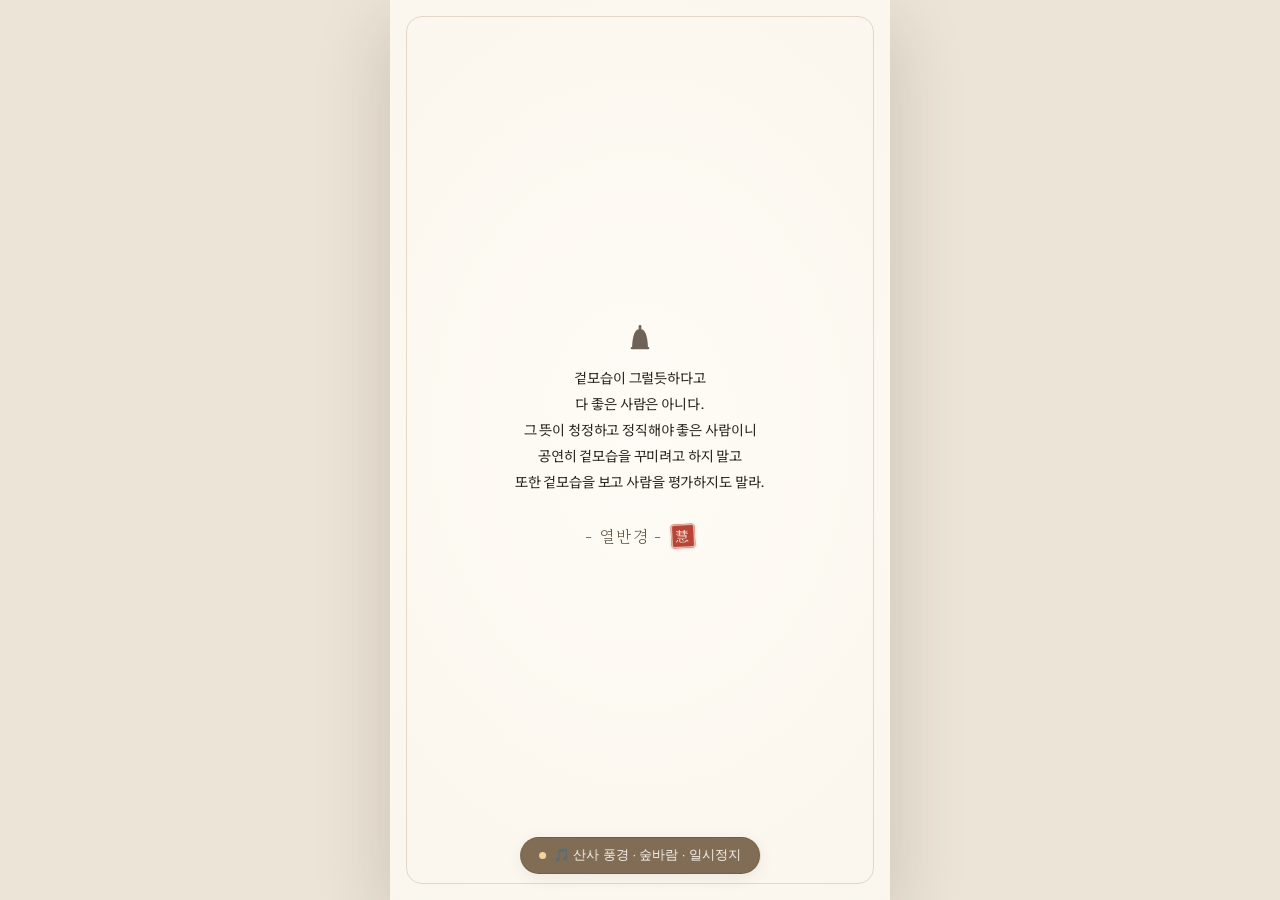
==== docs/index.html @ 417f2257 "Upload 138 quotes, public config, and card/index pages" ====
<!DOCTYPE html>
<html lang="ko">
<head>
  <meta charset="UTF-8" />
  <meta name="viewport" content="width=device-width, initial-scale=1.0, viewport-fit=cover, maximum-scale=1.0, user-scalable=no" />
  <meta name="theme-color" content="#FAF6EE" />
  <title>🪷 오늘의 불경 말씀</title>
  <link rel="icon" href="./icons/icon-192.png" />
  <link rel="stylesheet" href="./css/fonts.css" />
  <style>
    * { box-sizing: border-box; margin: 0; padding: 0; -webkit-tap-highlight-color: transparent; }
    html, body {
      height: 100%;
      background: #ECE4D7;
      font-family: var(--font-ui);
      color: #26221D;
      overflow: hidden;
    }
    .single-shell {
      position: relative;
      width: 100%;
      height: 100dvh;
      max-width: 500px;
      margin: 0 auto;
      overflow: hidden;
      background: #FAF6EE;
      box-shadow: 0 24px 70px rgba(45, 33, 18, 0.18);
      display: flex;
      flex-direction: column;
      align-items: center;
      justify-content: center;
    }
    @media (max-width: 520px) {
      .single-shell { max-width: 100%; box-shadow: none; }
    }
    .bg-layer {
      position: absolute; inset: 0;
      background-size: cover; background-position: center;
      z-index: 0;
      animation: softReveal 1.1s ease-out;
    }
    @keyframes softReveal {
      from { opacity: 0.4; transform: scale(1.03); }
      to { opacity: 1; transform: scale(1); }
    }
    .bg-glow {
      position: absolute; inset: 0;
      background: radial-gradient(ellipse 86% 64% at 50% 48%, rgba(255,253,248,0.84) 0%, rgba(255,251,243,0.46) 62%, rgba(255,251,243,0.04) 100%);
      z-index: 1; pointer-events: none;
    }
    .hanji-frame {
      position: absolute; inset: 16px;
      border: 1px solid rgba(168, 140, 102, 0.30);
      border-radius: 16px; z-index: 2; pointer-events: none;
    }
    .native-save-overlay {
      position: absolute; inset: 0;
      width: 100%; height: 100%; object-fit: cover;
      opacity: 0.001; z-index: 4;
      -webkit-touch-callout: default; user-select: none;
    }
    .card-center {
      position: relative; z-index: 3; width: 100%;
      padding: 36px 32px 64px;
      display: flex; flex-direction: column; align-items: center; justify-content: center;
      text-align: center; user-select: none; pointer-events: none;
      animation: fadeUp 0.9s ease-out;
    }
    @keyframes fadeUp {
      from { opacity: 0; transform: translateY(10px); }
      to { opacity: 1; transform: translateY(0); }
    }
    .bell-emblem { width: 24px; height: 30px; margin-bottom: 10px; opacity: 0.8; }
    .quote-number {
      font-family: var(--font-expo-classic); font-size: 14px;
      letter-spacing: 0.22em; color: #7D6A54; margin-bottom: 26px;
    }
    .quote-text {
      white-space: pre-line; word-break: keep-all; max-width: 100%;
      line-height: 1.85; text-shadow: 0 1px 14px rgba(255, 253, 248, 0.88);
    }
    .size-small { font-size: clamp(18px, 4.6vw, 21px); }
    .size-medium { font-size: clamp(21px, 5.5vw, 25px); }
    .size-large { font-size: clamp(24px, 6.3vw, 29px); }
    .size-xlarge { font-size: clamp(27px, 7.1vw, 33px); }
    .font-expo-calli.size-small { font-size: clamp(21px, 5.3vw, 25px); }
    .font-expo-calli.size-medium { font-size: clamp(25px, 6.4vw, 30px); }
    .font-expo-calli.size-large { font-size: clamp(29px, 7.3vw, 35px); }
    .font-expo-calli.size-xlarge { font-size: clamp(32px, 8.1vw, 39px); }
    .font-expo-ink.size-small { font-size: clamp(24px, 6.1vw, 29px); }
    .font-expo-ink.size-medium { font-size: clamp(28px, 7.1vw, 34px); }
    .font-expo-ink.size-large { font-size: clamp(32px, 8.1vw, 39px); }
    .font-expo-ink.size-xlarge { font-size: clamp(36px, 8.9vw, 43px); }
    .quote-text.long-quote { font-size: 0.88em; }
    .quote-source-row {
      margin-top: 30px; display: inline-flex; align-items: center; justify-content: center;
      font-family: var(--font-expo-classic); font-size: 16.5px; color: #5C4E3D; letter-spacing: 0.08em;
    }
    .music-float {
      position: absolute; left: 50%;
      bottom: calc(env(safe-area-inset-bottom, 12px) + 26px);
      transform: translateX(-50%); z-index: 10;
      display: inline-flex; align-items: center; gap: 8px;
      padding: 9px 18px; border-radius: 999px;
      background: rgba(255, 252, 246, 0.78); backdrop-filter: blur(10px);
      border: 1px solid rgba(168, 140, 102, 0.30);
      color: #544432; font-size: 12.5px; font-weight: 500;
      cursor: pointer; white-space: nowrap;
      box-shadow: 0 4px 16px rgba(68, 48, 24, 0.08);
      transition: all 0.25s ease;
    }
    .music-float.playing {
      background: rgba(102, 78, 52, 0.82); color: #FAF6EE; border-color: rgba(102, 78, 52, 0.5);
    }
    .music-float.pulse { animation: softPulse 2.2s infinite; }
    @keyframes softPulse {
      0%, 100% { box-shadow: 0 0 0 0 rgba(168, 130, 82, 0.38); }
      50% { box-shadow: 0 0 0 9px rgba(168, 130, 82, 0); }
    }
    .dot { width: 7px; height: 7px; border-radius: 50%; background: #B88B58; }
    .music-float.playing .dot { background: #F4D59D; }
    .hidden { display: none !important; }
  </style>
</head>
<body>
  <div class="single-shell">
    <div class="bg-layer" id="bgLayer"></div>
    <div class="bg-glow"></div>
    <div class="hanji-frame"></div>
    <img class="native-save-overlay" id="nativeSaveImg" alt="오늘의 불경 법문 카드" />

    <main class="card-center">
      <svg class="bell-emblem" id="bellEmblem" viewBox="0 0 36 44" fill="none" xmlns="http://www.w3.org/2000/svg">
        <rect x="16" y="1" width="4" height="7" rx="2" fill="#4C3E30"/>
        <path d="M18 7C10.5 7 7 15 6 35H30C29 15 25.5 7 18 7Z" fill="#4C3E30"/>
        <rect x="4" y="34" width="28" height="3.5" rx="1.7" fill="#4C3E30"/>
      </svg>
      <div class="quote-number" id="quoteNumber"></div>
      <div class="quote-text font-expo-woodblock size-medium ink-charcoal" id="quoteText"></div>
      <div class="quote-source-row">
        <span id="quoteSource"></span>
        <span class="dharma-seal" id="dharmaSeal">法</span>
      </div>
    </main>

    <button class="music-float" id="musicBtn" type="button">
      <span class="dot"></span>
      <span id="musicLabel">🎵 불교 명상 음악 준비 중...</span>
    </button>
  </div>

  <script src="./js/soundEngine.js"></script>
  <script src="./js/cardCanvas.js"></script>
  <script>
    (function () {
      const THEME_TO_BG = {
        '보시': ['bg-01.jpg', 'bg-08.jpg'],
        '비움': ['bg-02.jpg', 'bg-06.jpg'],
        '수행': ['bg-03.jpg', 'bg-09.jpg'],
        '지혜': ['bg-05.jpg', 'bg-10.jpg'],
        '자비': ['bg-07.jpg', 'bg-11.jpg'],
        '언어': ['bg-04.jpg', 'bg-12.jpg'],
        '평온': ['bg-12.jpg', 'bg-06.jpg'],
      };
      const ALL_BGS = [
        'bg-01.jpg','bg-02.jpg','bg-03.jpg','bg-04.jpg','bg-05.jpg','bg-06.jpg',
        'bg-07.jpg','bg-08.jpg','bg-09.jpg','bg-10.jpg','bg-11.jpg','bg-12.jpg',
      ];

      const el = {
        bgLayer: document.getElementById('bgLayer'),
        nativeSaveImg: document.getElementById('nativeSaveImg'),
        bellEmblem: document.getElementById('bellEmblem'),
        quoteNumber: document.getElementById('quoteNumber'),
        quoteText: document.getElementById('quoteText'),
        quoteSource: document.getElementById('quoteSource'),
        dharmaSeal: document.getElementById('dharmaSeal'),
        musicBtn: document.getElementById('musicBtn'),
        musicLabel: document.getElementById('musicLabel'),
      };

      let audioCfg = { enabled: true, track: 'singing_bowl', autoplay: true, volume: 65 };
      let pendingUnlock = false;

      function resolveBg(card, design, availableBgs) {
        const list = (availableBgs && availableBgs.length > 0) ? availableBgs : ALL_BGS;
        if (card.customBgId && list.includes(card.customBgId)) return card.customBgId;
        const mode = (design && design.bgMode) || 'theme';
        if (mode === 'fixed' && design.fixedBgId && list.includes(design.fixedBgId)) return design.fixedBgId;
        if (mode === 'theme') {
          const cands = (THEME_TO_BG[card.theme] || []).filter((id) => list.includes(id));
          if (cands.length > 0) return cands[(card.id || 0) % cands.length];
        }
        return list[Math.abs((card.sortOrder || card.id || 1) - 1) % list.length];
      }

      function updateMusicUi() {
        const playing = window.DharmaSoundEngine.isPlaying();
        const name = window.DharmaSoundEngine.getTrackLabel(audioCfg.track);
        el.musicBtn.classList.toggle('playing', playing);
        el.musicBtn.classList.toggle('pulse', !playing && pendingUnlock);
        if (audioCfg.track === 'mute') {
          el.musicBtn.classList.add('hidden');
          return;
        }
        if (playing) {
          el.musicLabel.textContent = '🎵 ' + name + ' · 일시정지';
        } else if (pendingUnlock) {
          el.musicLabel.textContent = '🪷 화면을 터치하면 명상 음악이 흐릅니다';
        } else {
          el.musicLabel.textContent = '🎵 ' + name + ' 듣기 ▶';
        }
      }

      window.DharmaSoundEngine.onChange(updateMusicUi);

      el.musicBtn.addEventListener('click', (e) => {
        e.stopPropagation();
        pendingUnlock = false;
        if (window.DharmaSoundEngine.isPlaying()) {
          window.DharmaSoundEngine.stop();
        } else {
          window.DharmaSoundEngine.start(audioCfg.track, Math.max(audioCfg.volume || 60, 55));
        }
        updateMusicUi();
      });

      function unlockAndPlay() {
        if (!pendingUnlock || audioCfg.track === 'mute') return;
        pendingUnlock = false;
        window.DharmaSoundEngine.start(audioCfg.track, Math.max(audioCfg.volume || 60, 55)).then(updateMusicUi);
        window.removeEventListener('pointerdown', unlockAndPlay);
        window.removeEventListener('touchstart', unlockAndPlay);
        window.removeEventListener('click', unlockAndPlay);
      }

      async function init() {
        try {
          const [cfgRes, quotesRes] = await Promise.all([
            fetch('./data/public-config.json?v=' + Date.now(), { cache: 'no-store' }),
            fetch('./data/quotes.json?v=' + Date.now(), { cache: 'no-store' }),
          ]);
          const cfg = await cfgRes.json();
          const quotes = await quotesRes.json();

          const params = new URLSearchParams(window.location.search);
          const reqId = Number(params.get('id') || params.get('card'));
          const targetId = reqId || cfg.todayCardId || (quotes[0] && quotes[0].id) || 1;
          const card = quotes.find((q) => Number(q.id) === targetId) || quotes[0];
          if (!card) throw new Error('말씀을 찾을 수 없습니다.');

          const d = cfg.design || {};
          audioCfg = { ...audioCfg, ...(cfg.audio || {}) };
          const bgId = resolveBg(card, d, cfg.backgrounds);
          const bgTxtName = bgId.replace(/.[^.]+$/, '.data.txt');
          let bgUrl = './backgrounds/' + encodeURIComponent(bgId);
          try {
            const bgRes = await fetch('./backgrounds/' + encodeURIComponent(bgTxtName));
            if (bgRes.ok) {
              const txt = (await bgRes.text()).trim();
              if (txt.startsWith('data:image/')) bgUrl = txt;
            }
          } catch {}

          document.title = '🪷 오늘의 법문 · ' + card.source;
          el.bgLayer.style.backgroundImage = 'url("' + bgUrl + '")';

          el.bellEmblem.classList.toggle('hidden', d.showIcon === false);
          el.quoteNumber.classList.toggle('hidden', d.showNumber === false);
          el.quoteNumber.textContent = '· ' + card.id + ' ·';

          const lines = (card.quote_ko || '').split('\n');
          const isLong = lines.length >= 6 || (card.quote_ko || '').length > 90;
          el.quoteText.className = [
            'quote-text',
            'font-' + (d.fontPreset || 'expo-woodblock'),
            'size-' + (d.fontSize || 'medium'),
            'ink-' + (d.textDarkness || 'charcoal'),
            isLong ? 'long-quote' : '',
          ].join(' ');
          el.quoteText.style.lineHeight = String(d.lineHeight || 1.85);
          el.quoteText.textContent = card.quote_ko;

          el.quoteSource.textContent = '- ' + card.source + ' -';
          el.dharmaSeal.classList.toggle('hidden', d.showSeal === false);
          el.dharmaSeal.textContent = d.sealText || '法';

          // 길게 꾹 눌러서 안드로이드 네이티브 사진 저장이 가능하도록 고화질 PNG 생성 연결
          window.DharmaCardCanvas.renderDharmaCardToBlob(
            { ...card, resolvedBgUrl: bgUrl },
            d,
            { format: 'mobile' }
          ).then((blob) => {
            if (blob) el.nativeSaveImg.src = URL.createObjectURL(blob);
          }).catch(() => {});

          // 배경 불교 명상 음악 재생
          if (audioCfg.enabled !== false && audioCfg.track !== 'mute') {
            window.DharmaSoundEngine.preload(audioCfg.track);
            const started = await window.DharmaSoundEngine.start(audioCfg.track, Math.max(audioCfg.volume || 60, 55));
            if (!started) {
              pendingUnlock = true;
              window.addEventListener('pointerdown', unlockAndPlay, { once: true });
              window.addEventListener('touchstart', unlockAndPlay, { once: true });
              window.addEventListener('click', unlockAndPlay, { once: true });
            }
          }
          updateMusicUi();
        } catch (err) {
          el.quoteText.textContent = '법문 카드를 불러오는 중 오류가 발생했습니다.';
          el.musicBtn.classList.add('hidden');
        }
      }

      init();
    })();
  </script>
</body>
</html>
---- docs/css/fonts.css ----
/* 서울국제불교박람회 감성 한국어 서체 컬렉션 */
@import url('https://fonts.googleapis.com/css2?family=East+Sea+Dokdo&family=Gowun+Batang:wght@400;700&family=Hahmlet:wght@400;500;600&family=Nanum+Brush+Script&family=Noto+Sans+KR:wght@300;400;500;600;700&family=Song+Myung&family=Yeon+Sung&display=swap');

:root {
  --font-ui: 'Noto Sans KR', -apple-system, BlinkMacSystemFont, 'Malgun Gothic', sans-serif;
  --font-expo-woodblock: 'Song Myung', 'Gowun Batang', 'Batang', serif;
  --font-expo-calli: 'Yeon Sung', 'Nanum Brush Script', cursive;
  --font-expo-ink: 'East Sea Dokdo', 'Nanum Brush Script', cursive;
  --font-expo-classic: 'Gowun Batang', 'Batang', serif;
  --font-expo-modern: 'Hahmlet', 'Gowun Batang', serif;
}

.font-expo-woodblock {
  font-family: var(--font-expo-woodblock);
  letter-spacing: 0.02em;
}

.font-expo-calli {
  font-family: var(--font-expo-calli);
  letter-spacing: 0.03em;
}

.font-expo-ink {
  font-family: var(--font-expo-ink);
  letter-spacing: 0.04em;
}

.font-expo-classic {
  font-family: var(--font-expo-classic);
  letter-spacing: -0.01em;
}

.font-expo-modern {
  font-family: var(--font-expo-modern);
  letter-spacing: -0.01em;
}

/* 전통 붉은 낙관(도장) 그래픽 */
.dharma-seal {
  display: inline-flex;
  align-items: center;
  justify-content: center;
  width: 24px;
  height: 24px;
  border-radius: 3px;
  background: rgba(176, 48, 36, 0.9);
  color: #FAF4E8;
  font-family: 'Song Myung', serif;
  font-size: 13px;
  line-height: 1;
  box-shadow: inset 0 0 0 1.5px rgba(250, 244, 232, 0.65), 0 1px 3px rgba(130, 30, 20, 0.2);
  vertical-align: middle;
  margin-left: 8px;
  transform: rotate(-3deg);
  user-select: none;
}

/* 텍스트 먹색 테마 */
.ink-charcoal { color: #26221D; }
.ink-ink { color: #121110; }
.ink-warm-brown { color: #3D2C1E; }
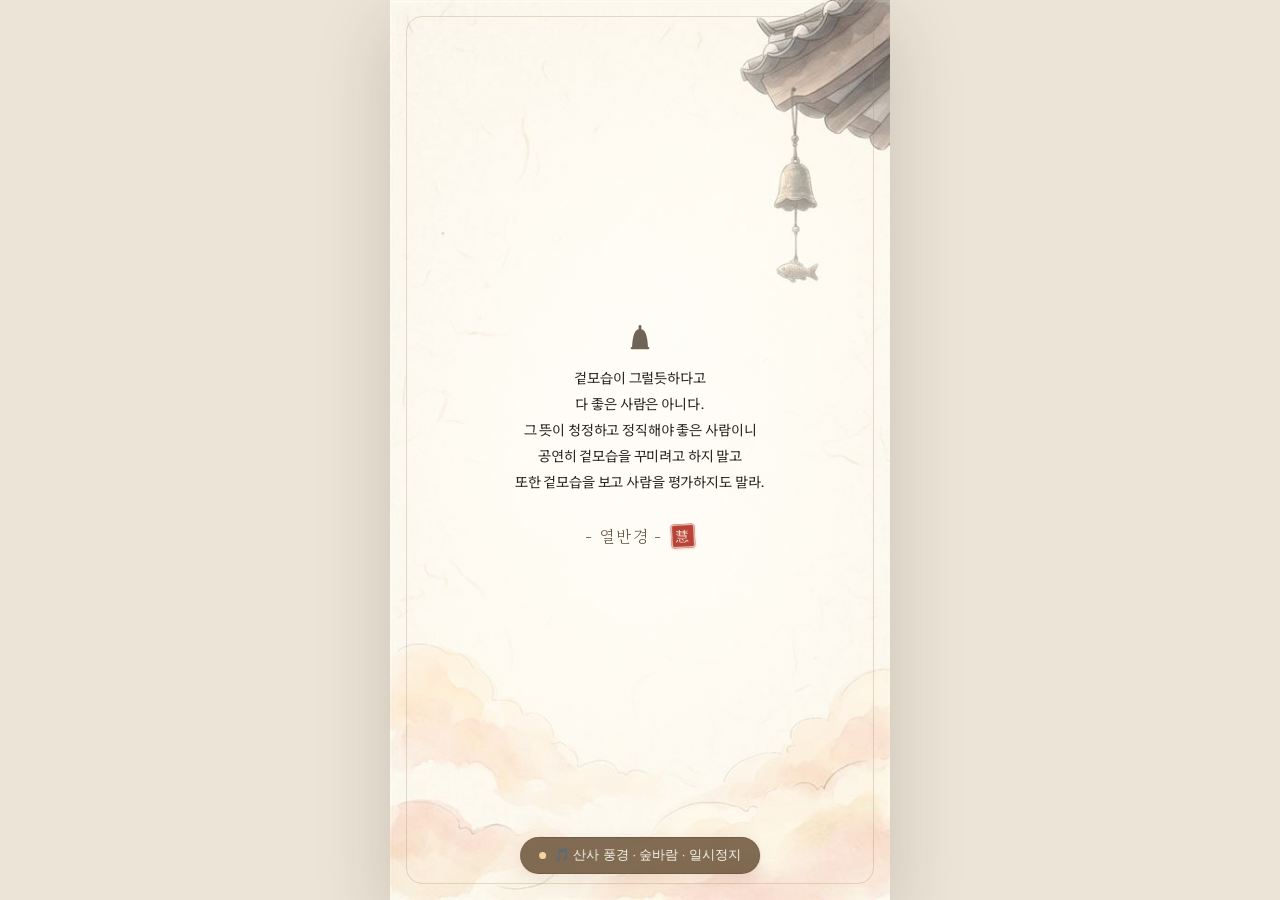
==== commit f9d0fea1: "docs-upload-backgrounds-and-audio" ====
--- a/docs/index.html
+++ b/docs/index.html
@@ -316,4 +316,4 @@
     })();
   </script>
 </body>
-</html>+</html>
--- a/docs/css/fonts.css
+++ b/docs/css/fonts.css
@@ -58,4 +58,4 @@
 /* 텍스트 먹색 테마 */
 .ink-charcoal { color: #26221D; }
 .ink-ink { color: #121110; }
-.ink-warm-brown { color: #3D2C1E; }+.ink-warm-brown { color: #3D2C1E; }
